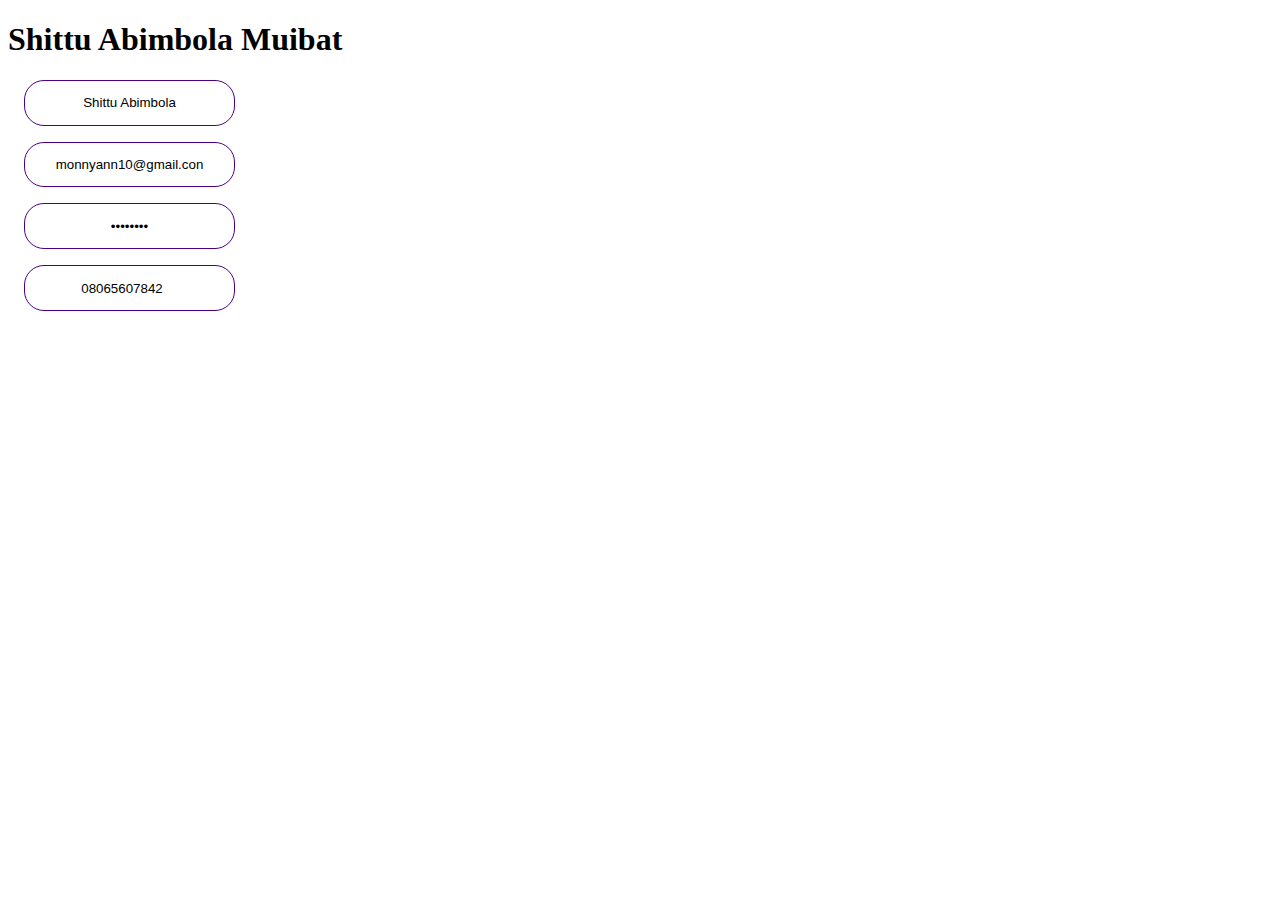
==== index2.html @ 6a53e97e "Introduction to DOM" ====
<!DOCTYPE html>
<html lang="en">
<head>
    <meta charset="UTF-8">
    <meta http-equiv="X-UA-Compatible" content="IE=edge">
    <meta name="viewport" content="width=device-width, initial-scale=1.0">
    <title>Document</title>
    <style>
        input{
            padding: 0.9rem 1rem;
            margin: 1rem;
            display: flex;
            flex-direction: column;
            border-radius: 20px;
            border: 1px solid indigo;
            text-align: center;
            
        }
        
    </style>
</head>
<body>
    <h1 class="tittle" id="test">Shittu Abimbola Muibat</h1>
   <form action="" id="details">
       <input type="text" value="Shittu Abimbola" placeholder="Name">
       <input type="email" value="monnyann10@gmail.con" placeholder="Email" >
       <input type="password"value="adfghj67" placeholder="Password">
       <input type="number" value="08065607842" placeholder="Phone Number">
   </form>

   <script>
       let myDetails = document.getElementById("details")
       console.log(myDetails)
      let myTag = document.getElementsByTagName("input")
      console.log(myTag)

      
    for (let i = 0; i < myTag.length; i++){
        let a = myTag[i];
        console.log(a.value);
       
        // console.log (myTag[2].placeholder);
        // console.log (myTag[0].value);
        // console.log (myTag[3].ty);

        
    }
   </script>
   
    
</body>
</html>
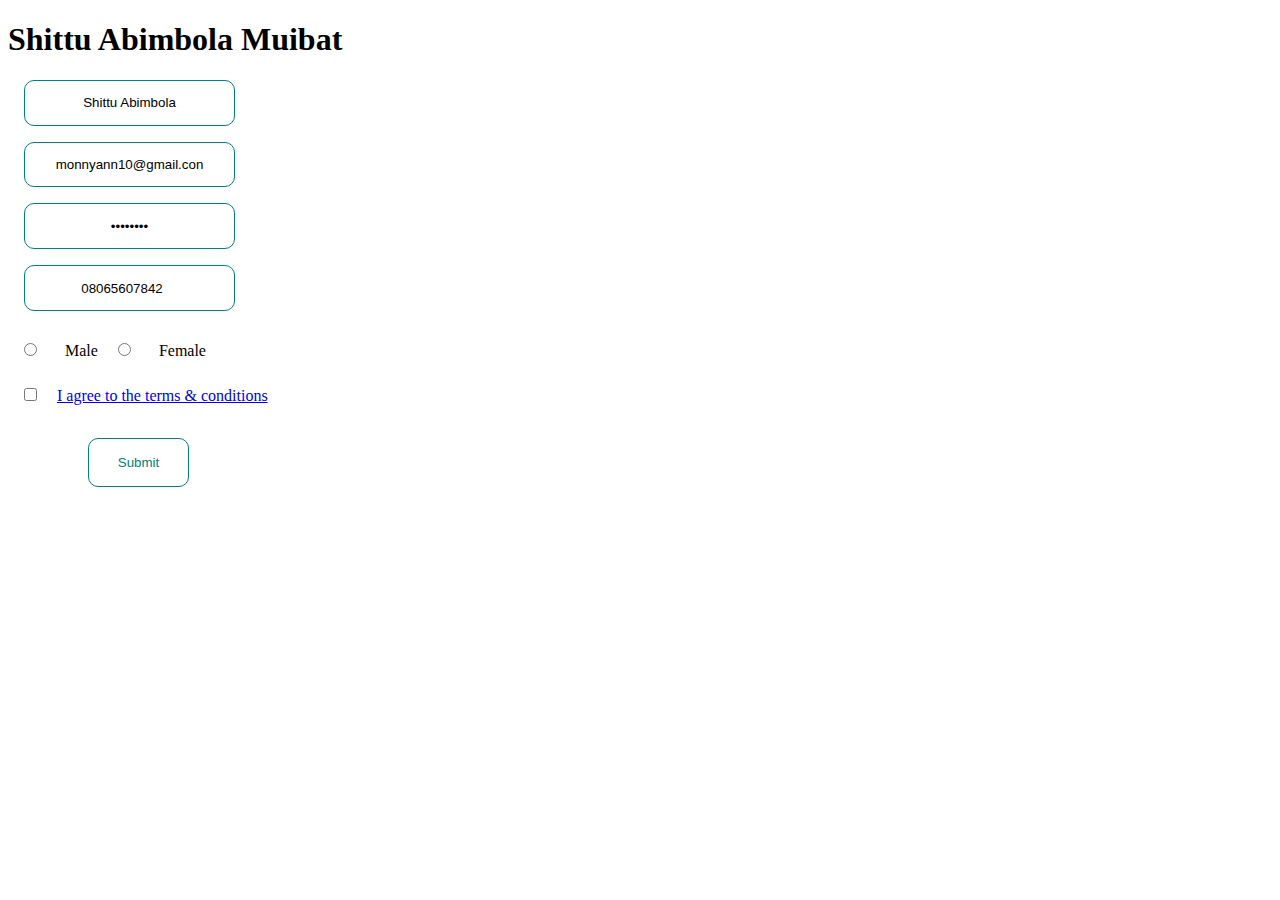
==== commit 4e730e64: "Adding checkbox and radio button" ====
--- a/index2.html
+++ b/index2.html
@@ -11,10 +11,30 @@
             margin: 1rem;
             display: flex;
             flex-direction: column;
-            border-radius: 20px;
-            border: 1px solid indigo;
+            border-radius: 10px;
+            border: 1px solid teal;
             text-align: center;
             
+        }
+        input[type="checkbox"]{
+            display: inline;
+        } 
+        input[type="radio"]{
+            display: inline;
+        }
+        button{
+            outline: none;
+            border-style: none;
+            padding: 1rem 1.8rem;
+            border: 1px solid teal;
+            border-radius: 10px;
+            color: teal;
+            margin: 1.3rem 5rem;
+            background-color: transparent;
+        }
+        button:hover{
+            background-color: teal;
+            color: #fff;
         }
         
     </style>
@@ -26,6 +46,14 @@
        <input type="email" value="monnyann10@gmail.con" placeholder="Email" >
        <input type="password"value="adfghj67" placeholder="Password">
        <input type="number" value="08065607842" placeholder="Phone Number">
+       <input type="radio" id="gender" name="fav_language" value="Male">
+        <label for="html">Male</label>
+        <input type="radio" id="gender" name="fav_language" value="Female">
+        <label for="html">Female</label><br>
+       <input type="checkbox" id="gender" name="male" value="male">
+        <label for="gender"> <a href="#">I agree to the terms & conditions</a></label><br>
+        <button type="button">Submit</button>
+        
    </form>
 
    <script>
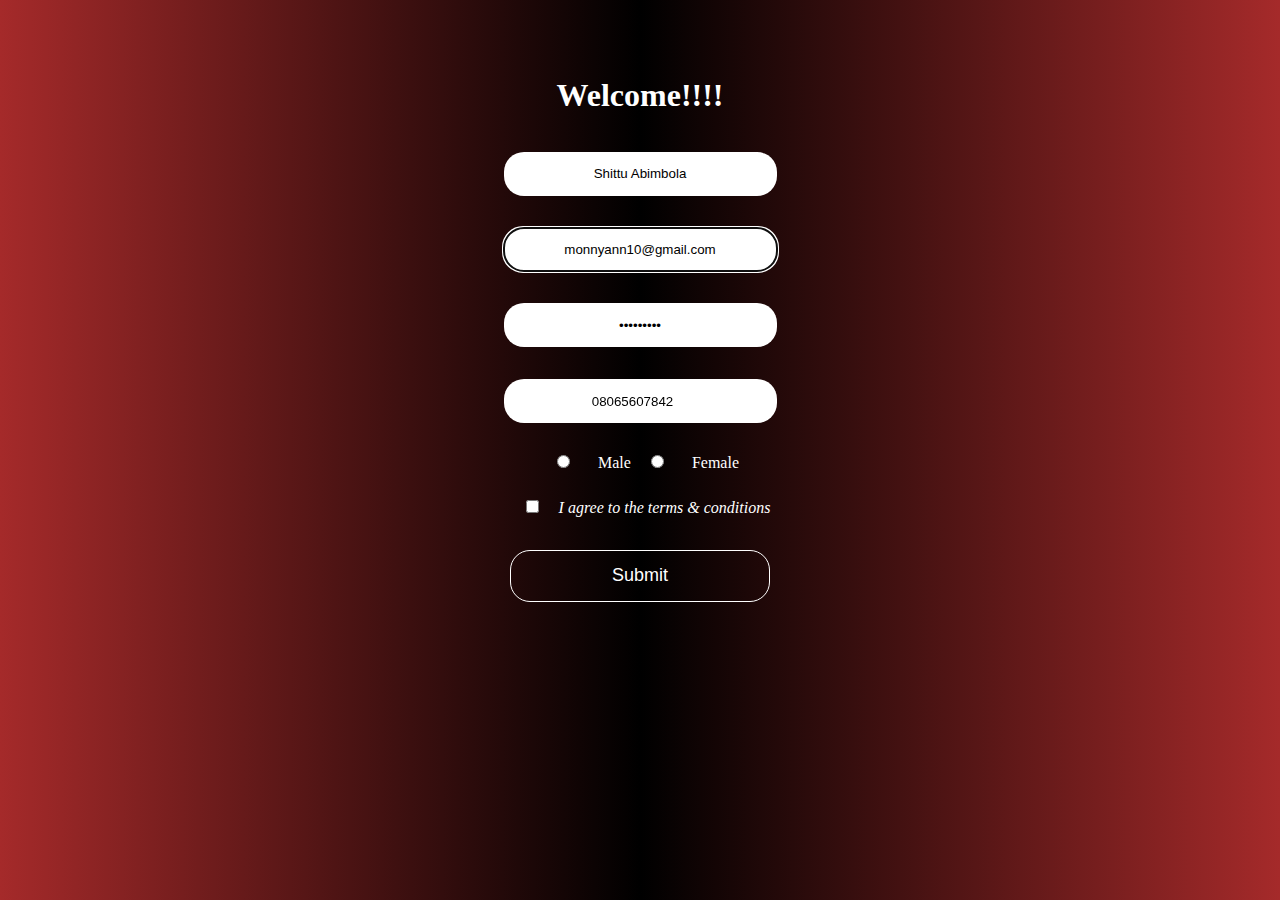
==== commit bd716ae4: "Object and Array" ====
--- a/index2.html
+++ b/index2.html
@@ -5,76 +5,28 @@
     <meta http-equiv="X-UA-Compatible" content="IE=edge">
     <meta name="viewport" content="width=device-width, initial-scale=1.0">
     <title>Document</title>
-    <style>
-        input{
-            padding: 0.9rem 1rem;
-            margin: 1rem;
-            display: flex;
-            flex-direction: column;
-            border-radius: 10px;
-            border: 1px solid teal;
-            text-align: center;
-            
-        }
-        input[type="checkbox"]{
-            display: inline;
-        } 
-        input[type="radio"]{
-            display: inline;
-        }
-        button{
-            outline: none;
-            border-style: none;
-            padding: 1rem 1.8rem;
-            border: 1px solid teal;
-            border-radius: 10px;
-            color: teal;
-            margin: 1.3rem 5rem;
-            background-color: transparent;
-        }
-        button:hover{
-            background-color: teal;
-            color: #fff;
-        }
-        
-    </style>
+    <link rel="stylesheet" href="style.css">
+  
 </head>
 <body>
-    <h1 class="tittle" id="test">Shittu Abimbola Muibat</h1>
-   <form action="" id="details">
-       <input type="text" value="Shittu Abimbola" placeholder="Name">
-       <input type="email" value="monnyann10@gmail.con" placeholder="Email" >
-       <input type="password"value="adfghj67" placeholder="Password">
-       <input type="number" value="08065607842" placeholder="Phone Number">
-       <input type="radio" id="gender" name="fav_language" value="Male">
-        <label for="html">Male</label>
-        <input type="radio" id="gender" name="fav_language" value="Female">
-        <label for="html">Female</label><br>
-       <input type="checkbox" id="gender" name="male" value="male">
+    <div class="container">
+    <h1>Welcome!!!!</h1>
+
+   <form action="main.html" id="details">
+       <input type="text" value="Shittu Abimbola" ><br>
+       <input type="email" id="email" value="monnyann10@gmail.com"  autofocus><br>
+       <input type="password" id="password" value="Tania1007"  autofocus><br>
+       <input type="number" value="08065607842" placeholder="Phone Number"><br>
+       <input type="radio" name="gen_name" value="Male">
+        <label for="html"class="gen">Male</label>
+        <input type="radio"  name="gen_name" value="Female">
+        <label for="html" class="gen">Female</label><br>
+       <input type="checkbox" id="cond" name="cond" value="condition">
         <label for="gender"> <a href="#">I agree to the terms & conditions</a></label><br>
-        <button type="button">Submit</button>
+        <button id="submit" value="Submit" type="" >Submit</button>
         
    </form>
-
-   <script>
-       let myDetails = document.getElementById("details")
-       console.log(myDetails)
-      let myTag = document.getElementsByTagName("input")
-      console.log(myTag)
-
-      
-    for (let i = 0; i < myTag.length; i++){
-        let a = myTag[i];
-        console.log(a.value);
-       
-        // console.log (myTag[2].placeholder);
-        // console.log (myTag[0].value);
-        // console.log (myTag[3].ty);
-
-        
-    }
-   </script>
-   
-    
+</div>
+   <script src="style.js"></script> 
 </body>
 </html>--- a/style.css
+++ b/style.css
@@ -0,0 +1,53 @@
+body{
+    text-align: center;
+    background-image: linear-gradient(90deg, brown, #000,brown);
+    padding: 3rem 0rem;
+}
+.container h1{
+    color: #ffffff;
+}
+ h2{
+     margin-top: 15rem;
+    color: #fff;
+}
+input{
+    padding: 0.9rem 3rem;
+    margin: 1rem;
+    flex-direction: column;
+    border-radius: 20px;
+    border: transparent;
+    text-align: center;   
+}
+input[type="checkbox"]{
+    display: inline;  
+} 
+input[type="radio"]{
+    display: inline;
+    color: #fff;
+}
+.gen{
+    color: #fff;
+}
+ a{
+    color: #fff;
+    text-decoration: none;
+    font-style: italic;
+}
+button{
+    outline: none;
+    border-style: none;
+    padding: 0.9rem 6.3rem;
+    border: 1px solid #fff;
+    border-radius: 20px;
+    color: #fff;
+    margin: 1.3rem 5rem;
+    background-color: transparent;
+    font-size: 2vh
+}
+#submit:hover{
+    background-color: brown;
+    border: transparent;
+    color: #fff;
+}
+
+
